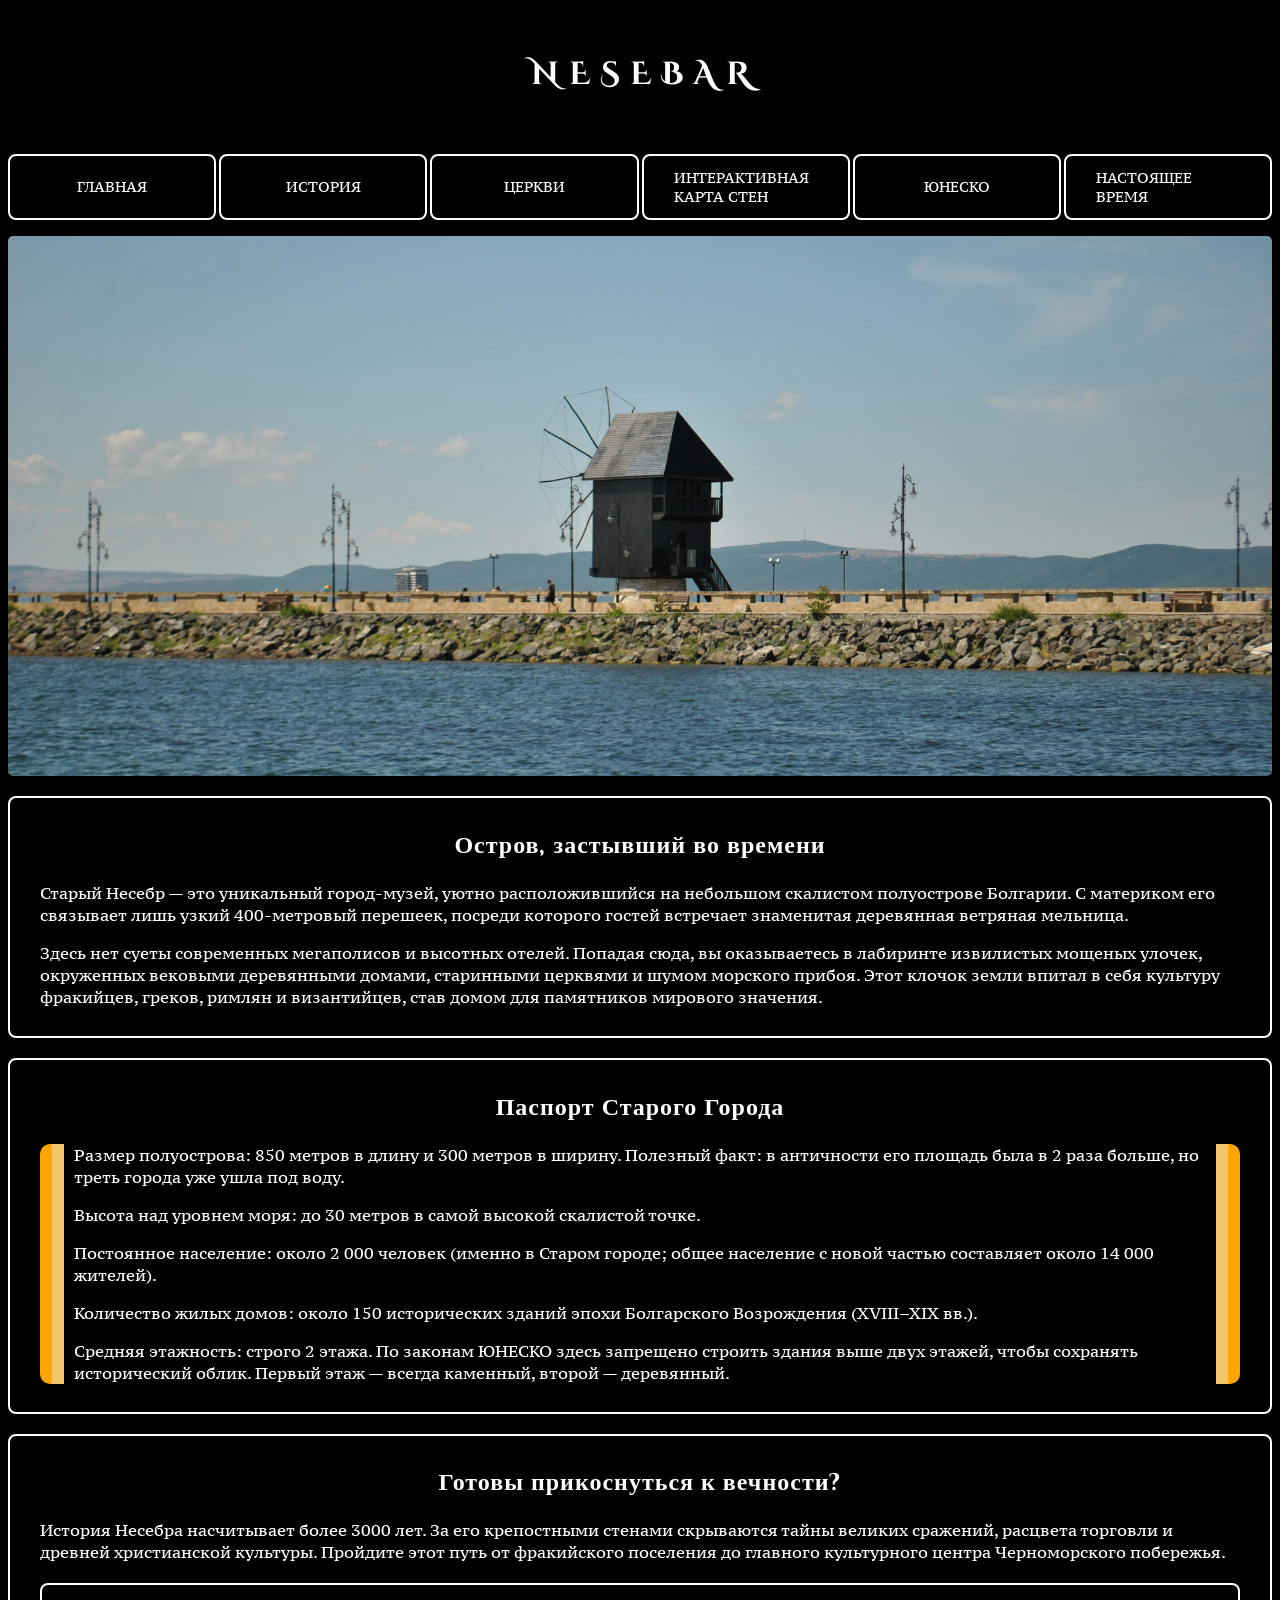
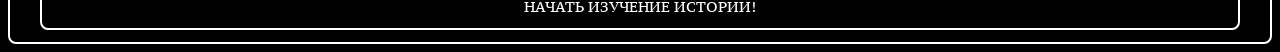
==== index.html @ c6e6e027 "Add files via upload" ====
<!DOCTYPE html>
<html lang="en">
<head>
    <meta charset="UTF-8">
    <meta name="viewport" content="width=device-width, initial-scale=1.0">
    <link rel="stylesheet" href="./style.css">
    <title>Несебр</title>
</head>
<body>
   <header>
            <div class = "title">
                <h1 class = "left_text">
                    <span>N</span>
                    <span>E</span>
                    <span>S</span>
                    <span>E</span>
                    <span>B</span>
                    <span>A</span>
                    <span>R</span>
                </h1>
            </div>
    <nav>
        <ul>
            <li>
            <div class = "menu">
               <div class = "high">
                <a class = "left" href="#s1">Главная</a>
                <a href="">История</a>
               </div> 
               <div class = "medium">
                <a href="">Церкви</a>
                <a href="./404page.html">Интерактивная карта стен</a>
               </div>
               <div class = "low">
                <a href="">ЮНЕСКО</a>
                <a class = "rigth" href="">Настоящее время</a>
               </div>   
            </div>                           
            </li>
        </ul>
    </nav>
   </header>
   <main>
    <section class = "bigimage" id = "s1">
    </section>
    <section class = "maintext">
        <article>
            <div class = "sec1">
            <h2>Остров, застывший во времени</h2>
            <p>Старый Несебр — это уникальный город-музей, уютно расположившийся на небольшом скалистом полуострове Болгарии. С материком его связывает лишь узкий 400-метровый перешеек, посреди которого гостей встречает знаменитая деревянная ветряная мельница.</p>
            <div class = sec1_2>
            <p>Здесь нет суеты современных мегаполисов и высотных отелей. Попадая сюда, вы оказываетесь в лабиринте извилистых мощеных улочек, окруженных вековыми деревянными домами, старинными церквями и шумом морского прибоя. Этот клочок земли впитал в себя культуру фракийцев, греков, римлян и византийцев, став домом для памятников мирового значения.</p>   
            </div>          
            </div>
        </article>
        <article class = "sec2">            
            <h2>Паспорт Старого Города</h2>
            <div class = "sec2_2">
                <nav>
                    <ul>
<li><p>Размер полуострова: 850 метров в длину и 300 метров в ширину. Полезный факт: в античности его площадь была в 2 раза больше, но треть города уже ушла под воду.</p></li>
<li><p>Высота над уровнем моря: до 30 метров в самой высокой скалистой точке.</p></li>
<li><p>Постоянное население: около 2 000 человек (именно в Старом городе; общее население с новой частью составляет около 14 000 жителей).</p></li>
<li><p>Количество жилых домов: около 150 исторических зданий эпохи Болгарского Возрождения (XVIII–XIX вв.).</p></li>
<li><p>Средняя этажность: строго 2 этажа. По законам ЮНЕСКО здесь запрещено строить здания выше двух этажей, чтобы сохранять исторический облик. Первый этаж — всегда каменный, второй — деревянный.</p></li>                   
                    </ul>
                </nav>           
            </div>
        </article>
           <article class = "sec3">
            <h2>Готовы прикоснуться к вечности?</h2>
            <p>История Несебра насчитывает более 3000 лет. За его крепостными стенами скрываются тайны великих сражений, расцвета торговли и древней христианской культуры. Пройдите этот путь от фракийского поселения до главного культурного центра Черноморского побережья.</p>
            <a class = "start" href="">Начать изучение истории!</a>
        </article>
    </section>
   </main>
</body>
</html>
---- style.css ----
@import url('https://fonts.googleapis.com/css2?family=Alice&family=Cinzel+Decorative:wght@400;700;900&family=Cinzel:wght@400..900&family=Comforter+Brush&family=Cormorant+Garamond:ital,wght@0,300..700;1,300..700&family=Exo+2:ital,wght@0,100..900;1,100..900&family=Libre+Baskerville:ital,wght@0,400..700;1,400..700&family=Lora:ital,wght@0,400..700;1,400..700&family=Montserrat:ital,wght@0,100..900;1,100..900&family=Open+Sans:ital,wght@0,300..800;1,300..800&family=Orbitron:wght@400..900&family=PT+Serif+Caption:ital@0;1&family=Playfair+Display:ital,wght@0,400..900;1,400..900&family=Prata&family=Roboto:ital,wght@0,100..900;1,100..900&family=Spectral+SC:ital,wght@0,200;0,300;0,400;0,500;0,600;0,700;0,800;1,200;1,300;1,400;1,500;1,600;1,700;1,800&family=Spectral:ital,wght@0,200;0,300;0,400;0,500;0,600;0,700;0,800;1,200;1,300;1,400;1,500;1,600;1,700;1,800&display=swap');
body {
    font-family: 'PT Serif Caption', sans-serif;   background-color: black;} html {scroll-behavior:smooth}
h1, h2, h3 {
    font-family: 'Cinzel Decorative', serif;
    font-weight: 700;
    letter-spacing: 1px;}
.title {
     flex: 0 0 33.33vw; 
    display: flex;
    justify-content: center; 
   
    text-align: center;
   color: #fff;
   
}
.left_text {
    margin-top: 0px;
    display: flex;
    flex-direction: column;
    justify-content: space-around; 
    height: 100%;
    text-align: center;
   
}
header {
    display: flex;
  
    
    
}
.bigimage {
    display: block;
    margin: auto;         
    background-size: cover;
    background-position: center; 
    background-repeat: no-repeat;
    height: 50vh;
    background-image: url(./Nesebar\,\ Bulgaria.jfif);
    border-radius: 5px;   
}

    /* Main menu of the site beginning */
ul{
    padding-left: 0px;
    list-style-type: none;}
a {
    display: block;
    margin-top: 20px;
    padding: 12px 30px;
    color: #fff;
    border: 2px solid #fff;
    text-decoration: none;
    text-transform: uppercase;
    font-size: 0.9rem;
    transition: all 0.3s ease;
    border-radius: 8px;}
a:hover {
    background-color: #fff;
    color: #1a1a1a; 
    transform: translateY(-2px)} .left {margin-top: 0px;}
.high, .medium, .low {
    justify-content: center;
    width: 100%;
    gap: 22px;
    display: block;
    text-align: center;}
.high a{flex: 1 0;}
.medium a {flex: 1 0;}
.low a {flex: 1 0;}
@media (min-width: 639px) {
.title {margin-top: 32px;} .left {margin-top: 20px;}
header, .left_text{display: block; margin-top: 0.67em;}
.high, .medium, .low {
display: flex;}}
@media (min-width: 768px) {
    .bigimage {
    background-image: url(./mainIMG768.jpg);}
    .high, .medium {
        display: flex;
        text-align: left;}
    .low {
        display: block;
        text-align: left;}}
@media (min-width: 1024px) {
   .menu {   
        display: flex; 
        flex-direction: row;
        gap: 5px;}
    .high, .medium {
        display: block;}}
@media (min-width: 1280px) {
    .bigimage {
    background-image: url(./mainIMG1280.jpg);
    height: 60vh;}
    .high, .medium, .low {
        display: flex;
        gap: 3px;}  
    .menu {
        gap: 3px;}
    a {
        display: flex;
        justify-content: center;
        align-items: center;}}
@media (min-width: 1440px) {
    .high, .medium, .low {
        gap: 0px;}  
    .menu {
        gap: 0px;}
    a {
        border-radius: 0px;
        white-space: nowrap;}
    .high, .medium, .low {
        width: 450px;}
    .bigimage {
        max-width: 1600px;
        background-image: url(./mainIMG1440.jpg);
        height: 70vh;  
    }
    .left {
        border-top-left-radius: 8px;
        border-bottom-left-radius: 8px;}
    .rigth {
        border-top-right-radius: 8px;
        border-bottom-right-radius: 8px;}
    .menu {      
        align-items: center; 
        justify-content: center;}}
        /* Main menu of the site END */
.maintext h2, p {
    color: #fff;
}
h2 {
    text-align: center;
}
.sec1, .sec2, .sec3 {
    transition: all 0.3s;
    display: block;
    margin-top: 20px;
    padding: 12px 30px;
    border-radius: 8px;
    border: 2px solid #fff;    
}
.sec1:hover, .sec2:hover, .sec3:hover {
    transform: translateY(-5px);
}
.sec2_2 {
    border-left: solid 12px orange;   
    border-radius: 10px;
    border-right: solid 12px orange;   
}
.sec2_2 ul {
    padding-left: 10px;  
    border-left: solid 12px #f3c66b; 
    border-right: solid 12px #f3c66b;
}
.start {
    text-align: center;
}
.start:hover {   
    background-color: #fff;
    color: #1a1a1a; 
    transform: translateY(0px)}
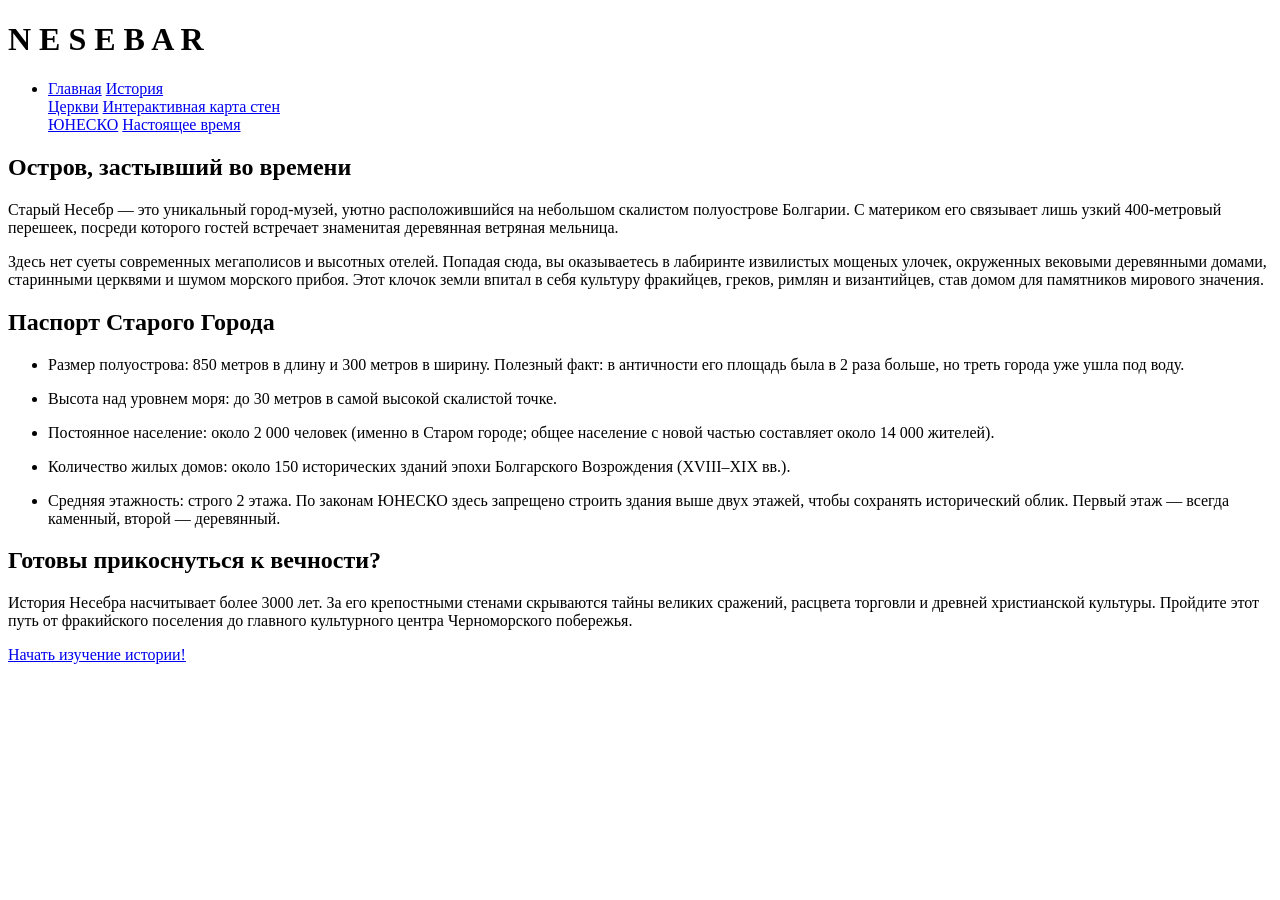
==== commit c0d16479: "index.html" ====
--- a/index.html
+++ b/index.html
@@ -3,7 +3,7 @@
 <head>
     <meta charset="UTF-8">
     <meta name="viewport" content="width=device-width, initial-scale=1.0">
-    <link rel="stylesheet" href="./style.css">
+    <link rel="stylesheet" href="./BlackSea.css">
     <title>Несебр</title>
 </head>
 <body>
@@ -25,15 +25,15 @@
             <div class = "menu">
                <div class = "high">
                 <a class = "left" href="#s1">Главная</a>
-                <a href="">История</a>
+                <a href="./history.html">История</a>
                </div> 
                <div class = "medium">
-                <a href="">Церкви</a>
+                <a href="./churches.html">Церкви</a>
                 <a href="./404page.html">Интерактивная карта стен</a>
                </div>
                <div class = "low">
-                <a href="">ЮНЕСКО</a>
-                <a class = "rigth" href="">Настоящее время</a>
+                <a href="./unesco.html">ЮНЕСКО</a>
+                <a class = "rigth" href="./modern.html">Настоящее время</a>
                </div>   
             </div>                           
             </li>
@@ -44,7 +44,7 @@
     <section class = "bigimage" id = "s1">
     </section>
     <section class = "maintext">
-        <article>
+        <article class = "first">
             <div class = "sec1">
             <h2>Остров, застывший во времени</h2>
             <p>Старый Несебр — это уникальный город-музей, уютно расположившийся на небольшом скалистом полуострове Болгарии. С материком его связывает лишь узкий 400-метровый перешеек, посреди которого гостей встречает знаменитая деревянная ветряная мельница.</p>
@@ -56,6 +56,7 @@
         <article class = "sec2">            
             <h2>Паспорт Старого Города</h2>
             <div class = "sec2_2">
+                <div class = "flag">
                 <nav>
                     <ul>
 <li><p>Размер полуострова: 850 метров в длину и 300 метров в ширину. Полезный факт: в античности его площадь была в 2 раза больше, но треть города уже ушла под воду.</p></li>
@@ -64,15 +65,16 @@
 <li><p>Количество жилых домов: около 150 исторических зданий эпохи Болгарского Возрождения (XVIII–XIX вв.).</p></li>
 <li><p>Средняя этажность: строго 2 этажа. По законам ЮНЕСКО здесь запрещено строить здания выше двух этажей, чтобы сохранять исторический облик. Первый этаж — всегда каменный, второй — деревянный.</p></li>                   
                     </ul>
-                </nav>           
+                </nav> 
+                </div>          
             </div>
         </article>
            <article class = "sec3">
             <h2>Готовы прикоснуться к вечности?</h2>
             <p>История Несебра насчитывает более 3000 лет. За его крепостными стенами скрываются тайны великих сражений, расцвета торговли и древней христианской культуры. Пройдите этот путь от фракийского поселения до главного культурного центра Черноморского побережья.</p>
-            <a class = "start" href="">Начать изучение истории!</a>
+            <a class = "start" href="./history.html">Начать изучение истории!</a>
         </article>
     </section>
    </main>
 </body>
-</html>+</html>
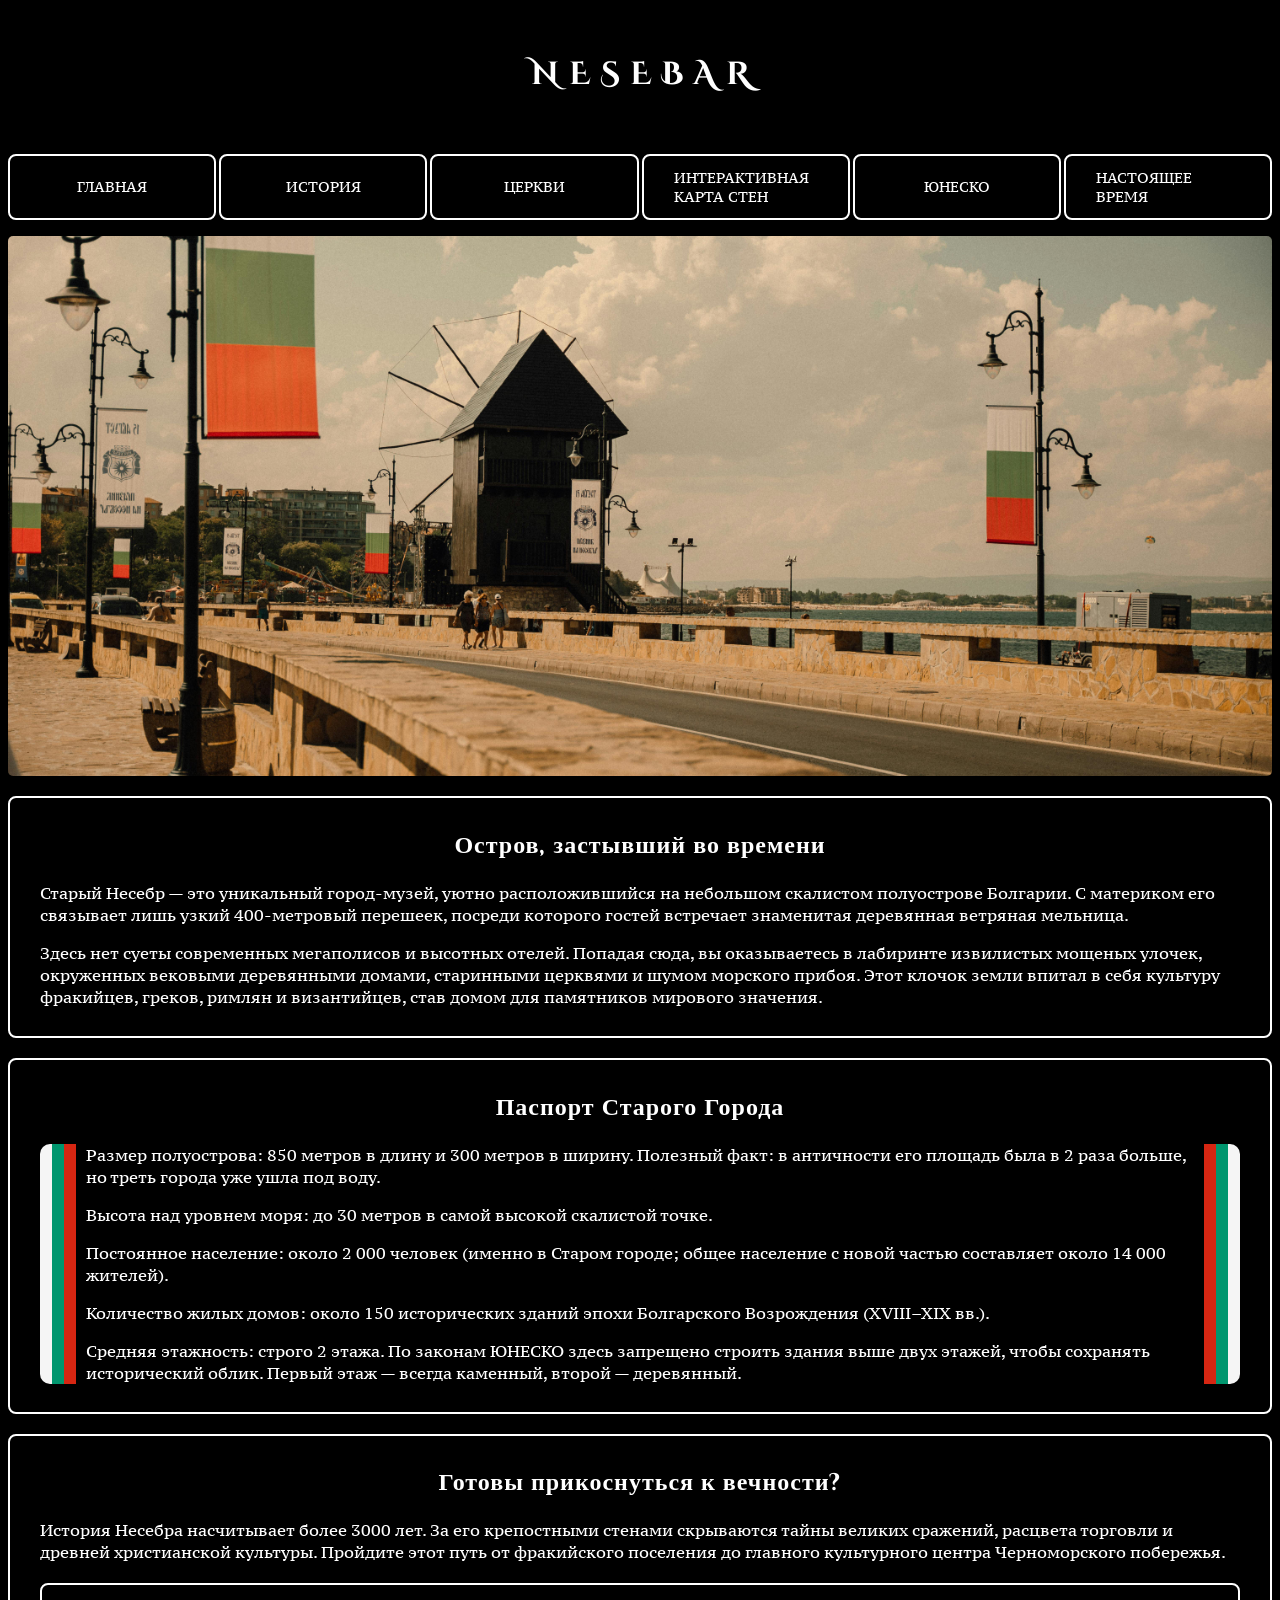
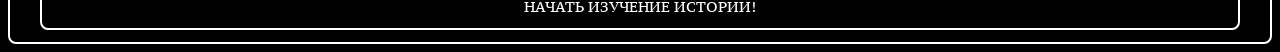
==== commit 1b3b2c35: "Update index.html" ====
--- a/index.html
+++ b/index.html
@@ -3,7 +3,7 @@
 <head>
     <meta charset="UTF-8">
     <meta name="viewport" content="width=device-width, initial-scale=1.0">
-    <link rel="stylesheet" href="./BlackSea.css">
+    <link rel="stylesheet" href="./style.css">
     <title>Несебр</title>
 </head>
 <body>
--- a/style.css
+++ b/style.css
@@ -0,0 +1,171 @@
+@import url('https://fonts.googleapis.com/css2?family=Alice&family=Cinzel+Decorative:wght@400;700;900&family=Cinzel:wght@400..900&family=Comforter+Brush&family=Cormorant+Garamond:ital,wght@0,300..700;1,300..700&family=Exo+2:ital,wght@0,100..900;1,100..900&family=Libre+Baskerville:ital,wght@0,400..700;1,400..700&family=Lora:ital,wght@0,400..700;1,400..700&family=Montserrat:ital,wght@0,100..900;1,100..900&family=Open+Sans:ital,wght@0,300..800;1,300..800&family=Orbitron:wght@400..900&family=PT+Serif+Caption:ital@0;1&family=Playfair+Display:ital,wght@0,400..900;1,400..900&family=Prata&family=Roboto:ital,wght@0,100..900;1,100..900&family=Spectral+SC:ital,wght@0,200;0,300;0,400;0,500;0,600;0,700;0,800;1,200;1,300;1,400;1,500;1,600;1,700;1,800&family=Spectral:ital,wght@0,200;0,300;0,400;0,500;0,600;0,700;0,800;1,200;1,300;1,400;1,500;1,600;1,700;1,800&display=swap');
+body {
+    font-family: 'PT Serif Caption', sans-serif;   background-color: black;} html {scroll-behavior:smooth}
+h1, h2, h3 {
+    font-family: 'Cinzel Decorative', serif;
+    font-weight: 700;
+    letter-spacing: 1px;}
+.title {
+     flex: 0 0 33.33vw; 
+    display: flex;
+    justify-content: center; 
+   
+    text-align: center;
+   color: #fff;
+   
+}
+.left_text {
+    margin-top: 0px;
+    display: flex;
+    flex-direction: column;
+    justify-content: space-around; 
+    height: 100%;
+    text-align: center;
+   
+}
+header {
+    display: flex;
+  
+    
+    
+}
+.bigimage {
+    display: block;
+    margin: auto;         
+    background-size: cover;
+    background-position: center; 
+    background-repeat: no-repeat;
+    height: 50vh;
+    background-image: url(./Nesebar\,\ Bulgaria.jfif);
+    border-radius: 5px;   
+}
+
+    /* Main menu of the site beginning */
+ul{
+    padding-left: 0px;
+    list-style-type: none;}
+a {
+    display: block;
+    margin-top: 20px;
+    padding: 12px 30px;
+    color: #fff;
+    border: 2px solid #fff;
+    text-decoration: none;
+    text-transform: uppercase;
+    font-size: 0.9rem;
+    transition: all 0.3s ease;
+    border-radius: 8px;}
+a:hover {
+    background-color: #fff;
+    color: #1a1a1a; 
+    transform: translateY(-2px)} .left {margin-top: 0px;}
+.high, .medium, .low {
+    justify-content: center;
+    width: 100%;
+    gap: 22px;
+    display: block;
+    text-align: center;}
+.high a{flex: 1 0;}
+.medium a {flex: 1 0;}
+.low a {flex: 1 0;}
+@media (min-width: 639px) {
+.title {margin-top: 32px;} .left {margin-top: 20px;}
+header, .left_text{display: block; margin-top: 0.67em;}
+.high, .medium, .low {
+display: flex;}}
+@media (min-width: 768px) {
+    .bigimage {
+    background-image: url(./mainIMG1280.jpg);}
+    .high, .medium {
+        display: flex;
+        text-align: left;}
+    .low {
+        display: block;
+        text-align: left;}}
+@media (min-width: 1024px) {
+   .menu {   
+        display: flex; 
+        flex-direction: row;
+        gap: 5px;}
+    .high, .medium {
+        display: block;}}
+@media (min-width: 1280px) {
+    .bigimage {
+    background-image: url(./mainIMG1440.jpg);
+    height: 60vh;}
+    .high, .medium, .low {
+        display: flex;
+        gap: 3px;}  
+    .menu {
+        gap: 3px;}
+    a {
+        display: flex;
+        justify-content: center;
+        align-items: center;}}
+@media (min-width: 1440px) {
+    .high, .medium, .low {
+        gap: 0px;}  
+    .menu {
+        gap: 0px;}
+    a {
+        border-radius: 0px;
+        white-space: nowrap;}
+    .high, .medium, .low {
+        width: 450px;}
+    .bigimage {
+        max-width: 1600px;
+        background-image: url(./mainIMG1440.jpg);
+        height: 70vh;  
+    }
+    .left {
+        border-top-left-radius: 8px;
+        border-bottom-left-radius: 8px;}
+    .rigth {
+        border-top-right-radius: 8px;
+        border-bottom-right-radius: 8px;}
+    .menu {      
+        align-items: center; 
+        justify-content: center;}}
+        /* Main menu of the site END */
+.maintext h2, p {
+    color: #fff;
+}
+h2 {
+    text-align: center;
+}
+.sec1, .sec2, .sec3 {
+    transition: all 0.3s;
+    display: block;
+    margin-top: 20px;
+    padding: 12px 30px;
+    border-radius: 8px;
+    border: 2px solid #fff;    
+}
+/* .sec1:hover, .sec2:hover, .sec3:hover {
+    transform: translateY(-5px);
+} */
+.sec2_2 {
+    border-left: solid 12px whitesmoke;   
+    border-radius: 10px;
+    border-right: solid 12px whitesmoke;   
+}
+.sec2_2 ul {
+    padding-left: 10px;  
+    border-left: solid 12px rgb(214, 38, 18); 
+    border-right: solid 12px rgb(214, 38, 18);
+}
+.start {
+    text-align: center;
+}
+.start:hover {   
+    background-color: #fff;
+    color: #1a1a1a; 
+    transform: translateY(0px)} 
+    .flag {
+     border-left: solid 12px rgb(0, 150, 110);   
+    
+    border-right: solid 12px rgb(0, 150, 110);   
+    }
+ 
+    
+
